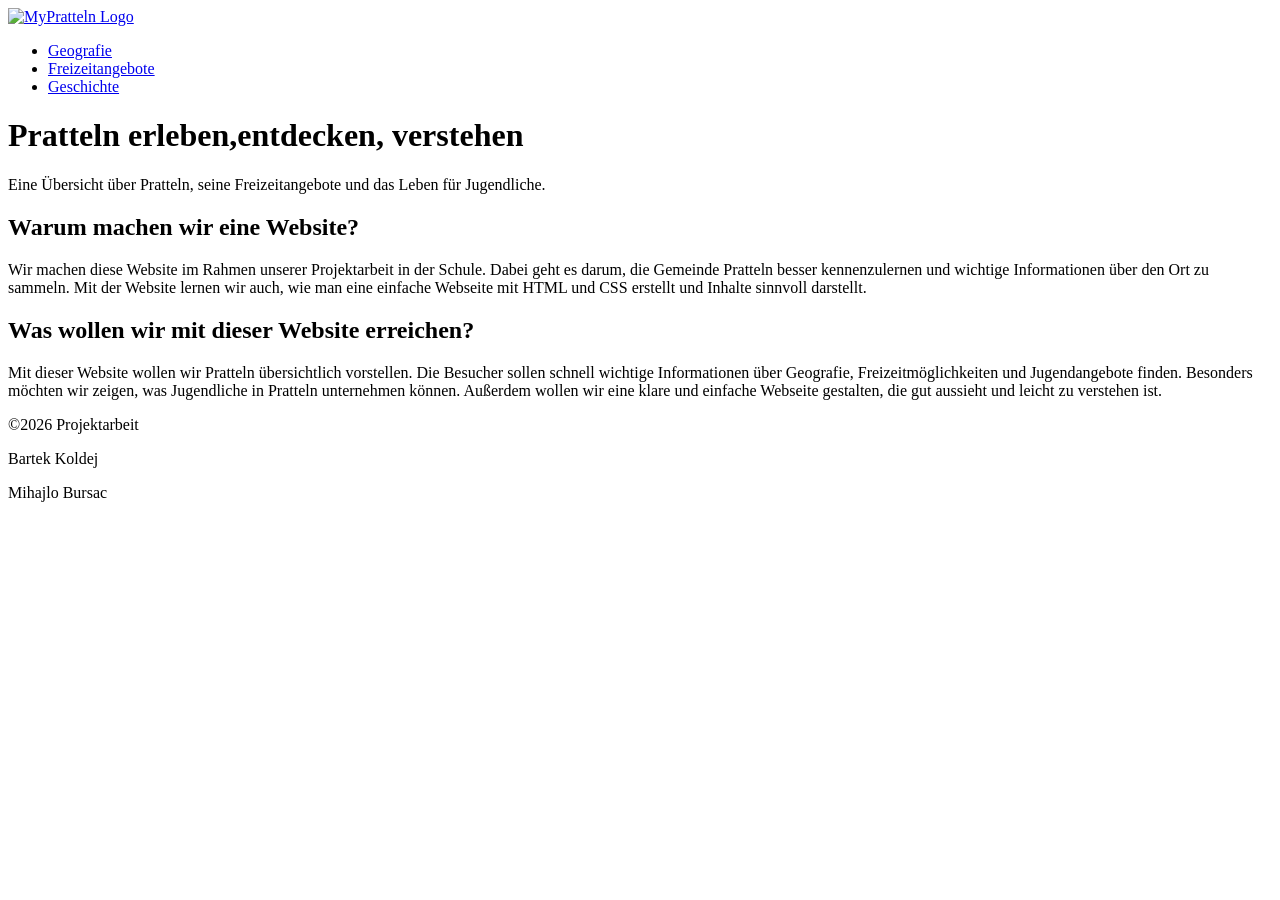
==== index.html @ fc2c0537 "Rename Index.html to index.html" ====
<!DOCTYPE html>
<html lang="de">
<head>
    <meta charset="UTF-8">
    <meta name="viewport" content="width=device-width, initial-scale=1.0">
    <title>MyPratteln</title>
    <link rel="stylesheet" href="stylesheet.css">
    <link rel="icon" href="Images.html/favicon_pratteln.png" type="png">
</head>
<body>
<header>
    <a class="logo" href="Home.html"><img src="Images.html/MyPratteln_Logo.png" alt="MyPratteln Logo" width="280"></a>
        <nav>
            <div>
                <ul class="nav_links">
                    <li><a href="Geografie.html">Geografie</a></li>
                    <li><a href="Freizeit.html">Freizeitangebote</a></li>
                    <li><a href="Geschichte.html">Geschichte</a></li>
                 </ul>
            </div>
        </nav>
</header>
<div class="hero-section">
    <div class="hero-content">
        <h1><span>Pratteln</span> erleben,entdecken, verstehen</h1>
        <p>Eine Übersicht über Pratteln, seine Freizeitangebote und das Leben für Jugendliche.</p>
    </div>
</div>
<div id="Infos">
    <h2>Warum machen wir eine Website?</h2>
    <p>Wir machen diese Website im Rahmen unserer Projektarbeit in der Schule. Dabei geht es darum, die Gemeinde Pratteln besser kennenzulernen und wichtige Informationen über den Ort zu sammeln. Mit der Website lernen wir auch, wie man eine einfache Webseite mit HTML und CSS erstellt und Inhalte sinnvoll darstellt.</p>

    <h2>Was wollen wir mit dieser Website erreichen?</h2>
    <p>Mit dieser Website wollen wir Pratteln übersichtlich vorstellen. Die Besucher sollen schnell wichtige Informationen über Geografie, Freizeitmöglichkeiten und Jugendangebote finden. Besonders möchten wir zeigen, was Jugendliche in Pratteln unternehmen können. Außerdem wollen wir eine klare und einfache Webseite gestalten, die gut aussieht und leicht zu verstehen ist.</p>
</div>
<footer class="footer">
    <p>©2026 Projektarbeit</p>
    <p>Bartek Koldej</p>
    <p>Mihajlo Bursac</p>
</footer>
</body>
</html>
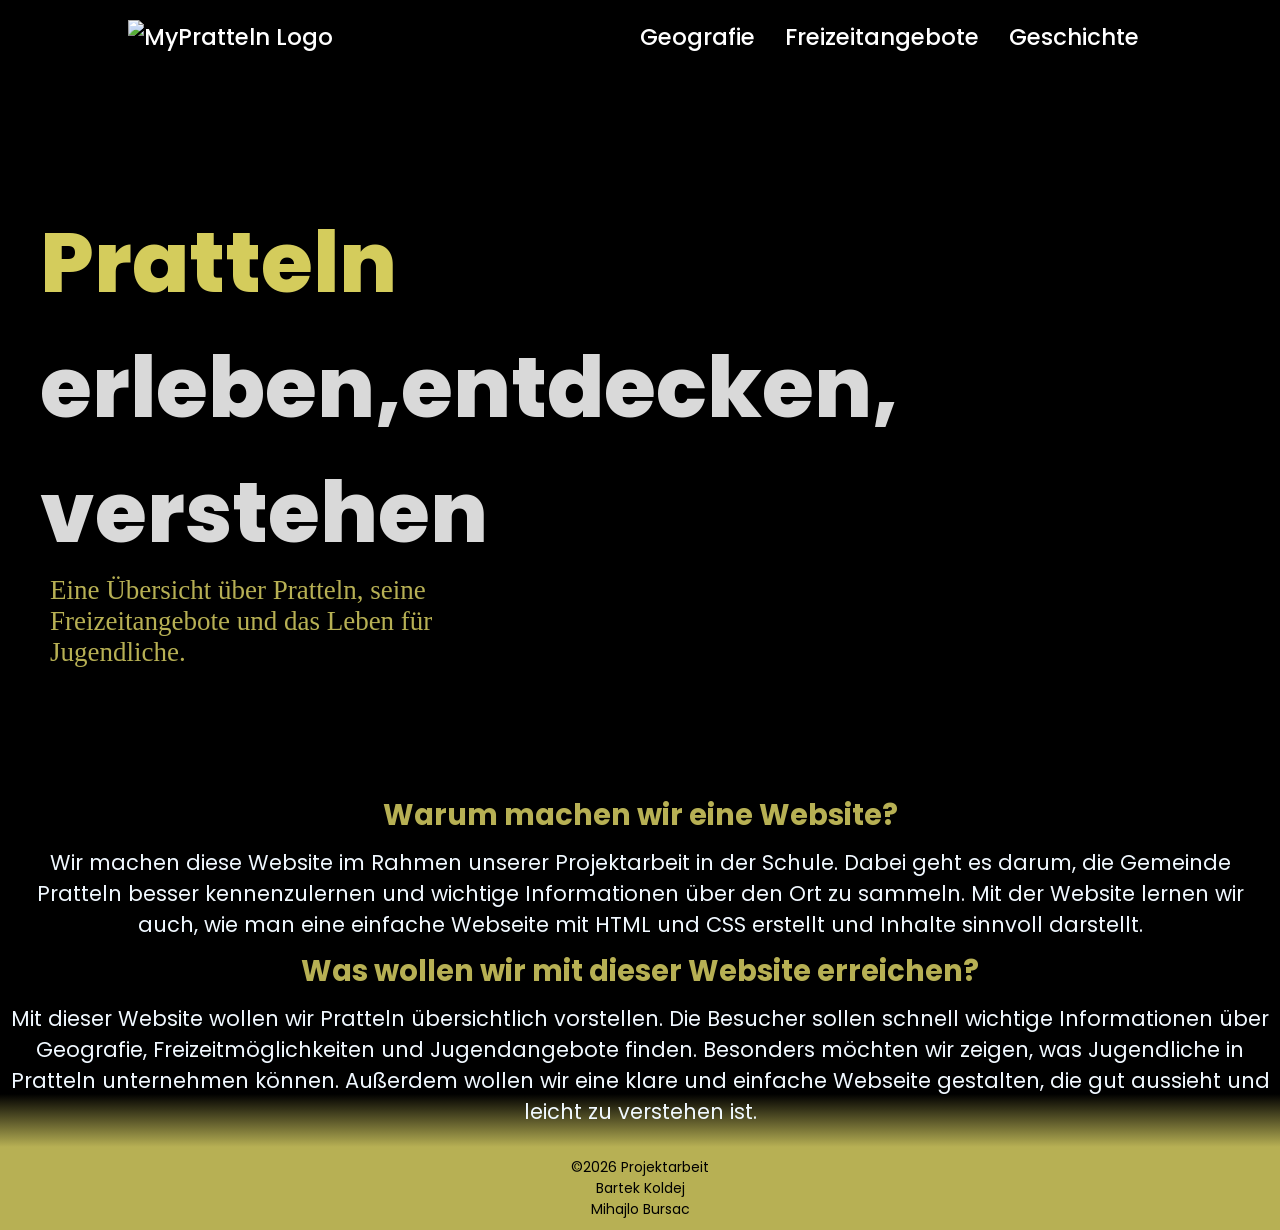
==== commit a66a3f27: "Update index.html" ====
--- a/index.html
+++ b/index.html
@@ -9,7 +9,7 @@
 </head>
 <body>
 <header>
-    <a class="logo" href="Home.html"><img src="Images.html/MyPratteln_Logo.png" alt="MyPratteln Logo" width="280"></a>
+    <a class="logo" href="index.html"><img src="Images.html/MyPratteln_Logo.png" alt="MyPratteln Logo" width="280"></a>
         <nav>
             <div>
                 <ul class="nav_links">
--- a/stylesheet.css
+++ b/stylesheet.css
@@ -0,0 +1,206 @@
+@import url('https://fonts.googleapis.com/css2?family=Stack+Sans+Headline:wght@200..700&display=swap');
+@import url('https://fonts.googleapis.com/css2?family=Poppins:ital,wght@0,100;0,200;0,300;0,400;0,500;0,600;0,700;0,800;0,900;1,100;1,200;1,300;1,400;1,500;1,600;1,700;1,800;1,900&family=Stack+Sans+Headline:wght@200..700&display=swap');
+*{
+    box-sizing: border-box;
+    margin: 0;
+    padding: 0;
+}
+body{
+    background-color: rgb(0, 0, 0);
+}
+li, a, button{
+    font-family: "Poppins", sans-serif;
+    font-weight: 500;
+    font-size: 23px;
+    color: white;
+    text-decoration: none;
+}
+.logo{
+    margin-right: auto;
+    cursor: pointer;
+    
+}
+.logo :hover{
+    opacity: 0.7;
+}
+header{
+    display: flex;
+    justify-content: flex-end;
+    align-items: center;
+    padding: 20px 10%;
+}
+.nav_links{
+    list-style: none;
+}
+.nav_links li{
+    display: inline-block;
+    padding: 0px 13px;
+}
+.nav_links li a{
+    transition: all 0.3s ease 0s;
+}
+.nav_links li a:hover{
+    color: rgb(183, 176, 84);
+}
+.hero-section {
+  width: 100%;
+  height: 80vh;
+
+  background-image:
+  linear-gradient(
+  to bottom,
+  rgba(0, 0, 0, 0.1),
+  rgba(0, 0, 0, 0.5),
+  rgba(0, 0, 0, 1)
+    ),
+    url("Images.html/Pratteln_Image.jpg");
+
+  background-repeat: no-repeat;
+  background-size: cover;
+  background-position: center;
+
+  display: flex;
+  align-items: center;
+}
+.hero-section h1{
+    font-family: "Poppins";
+    font-weight: 800;
+    width: 350px;
+    font-size: 84px;
+    align-items: center;
+    color: rgba(255, 255, 255, 0.85);
+    padding-left: 40px;
+
+    
+}
+span{
+    color: rgb(212, 204, 92);
+}
+.hero-section p{
+    font-family: "Stack+Sans+Headline";
+    font-weight: 300;
+    font-size: 27px;
+    width: 500px;
+    align-items: center;
+    color: rgb(183, 176, 84);
+    padding-left: 50px;
+}
+#Infos{
+  background:
+    linear-gradient(
+    to bottom,
+    black 85%,
+    rgb(183, 176, 84)
+  );
+  padding-bottom: 10px;
+}
+#Infos h2{
+    font-family: "Poppins";
+    font-size: 29px;
+    text-align: center;
+    color: rgb(183, 176, 84);
+}
+#Infos p{
+    font-family: "Poppins";
+    font-size: 21px;
+    color: aliceblue;
+    text-align: center;
+    padding: 10px;
+}
+footer{
+    background-color: rgb(183, 176, 84);
+    font-family: "Poppins";
+    color: rgb(0, 0, 0);
+    text-align: center;
+    padding: 10px;
+    font-size: 14px;
+}
+.map{
+    max-width: 900px;
+    margin: 0 auto;
+    padding: 100px;
+}
+.container{
+    display: flex;
+    justify-content: center;
+    flex-wrap: wrap;
+}
+.card{
+    background-color: rgb(35, 35, 35);
+    width: 320px;
+    height: 600px;
+    margin: 20px;
+    border-radius: 15px;
+}
+.card-image{
+    height: 180px;
+    margin-bottom: 15px;
+    background-size: cover;
+    border-radius: 15px 15px 0 0;
+}
+.Sandi{
+    background-image: url(Images.html/Sandgrube_Image.jpg);
+}
+.Jugi{
+    background-image: url(Images.html/Jugi_pratteln.jpg);
+}
+.Sport{
+    background-image: url(Images.html/Sport_pratteln.jpg);
+}
+.wandern{
+    background-image: url(Images.html/pratteln-muttenz.jpg);
+}
+.Fc{
+    background-image: url(Images.html/FC_Pratteln.jpg);
+}
+.card h2{
+    padding: 10px;
+    font-family: "Poppins";
+    font-size: 24px;
+    color: rgb(255, 255, 255);
+}
+.card p{
+    padding: 10px;
+    font-family: "Poppins";
+    font-size: 18px;
+    color: rgb(255, 255, 255);
+}
+.card:hover{
+    cursor: pointer;
+    transform: scale(1.03);
+    transition: all 0.4s ease;
+}
+.aqua{
+    background-image: url(Images.html/Aqua.webp);
+}
+.Geschichte{
+    font-family: "Poppins";
+    color: aliceblue;
+      background:
+    linear-gradient(
+    to bottom,
+    black 50%,
+    rgb(183, 176, 84)
+  );
+  padding-bottom: 10px;
+  background-image: linear-gradient(
+  rgba(0,0,0,0.6),
+  rgba(0,0,0,0.8)
+  
+  ), url(Images.html/Geschichte_pratteln.jpg);
+  border-image-width: 100%;
+  background-repeat: no-repeat;
+  background-size: cover;
+  background-position: center;
+}
+.Geschichte h2{
+font-size: 30px;
+color: rgb(203, 196, 94);
+padding-bottom: 14px;
+padding-left: 17px;
+}
+.Geschichte p{
+    font-size: 23px;
+    padding-left: 17px;
+    padding-right: 17px;
+}
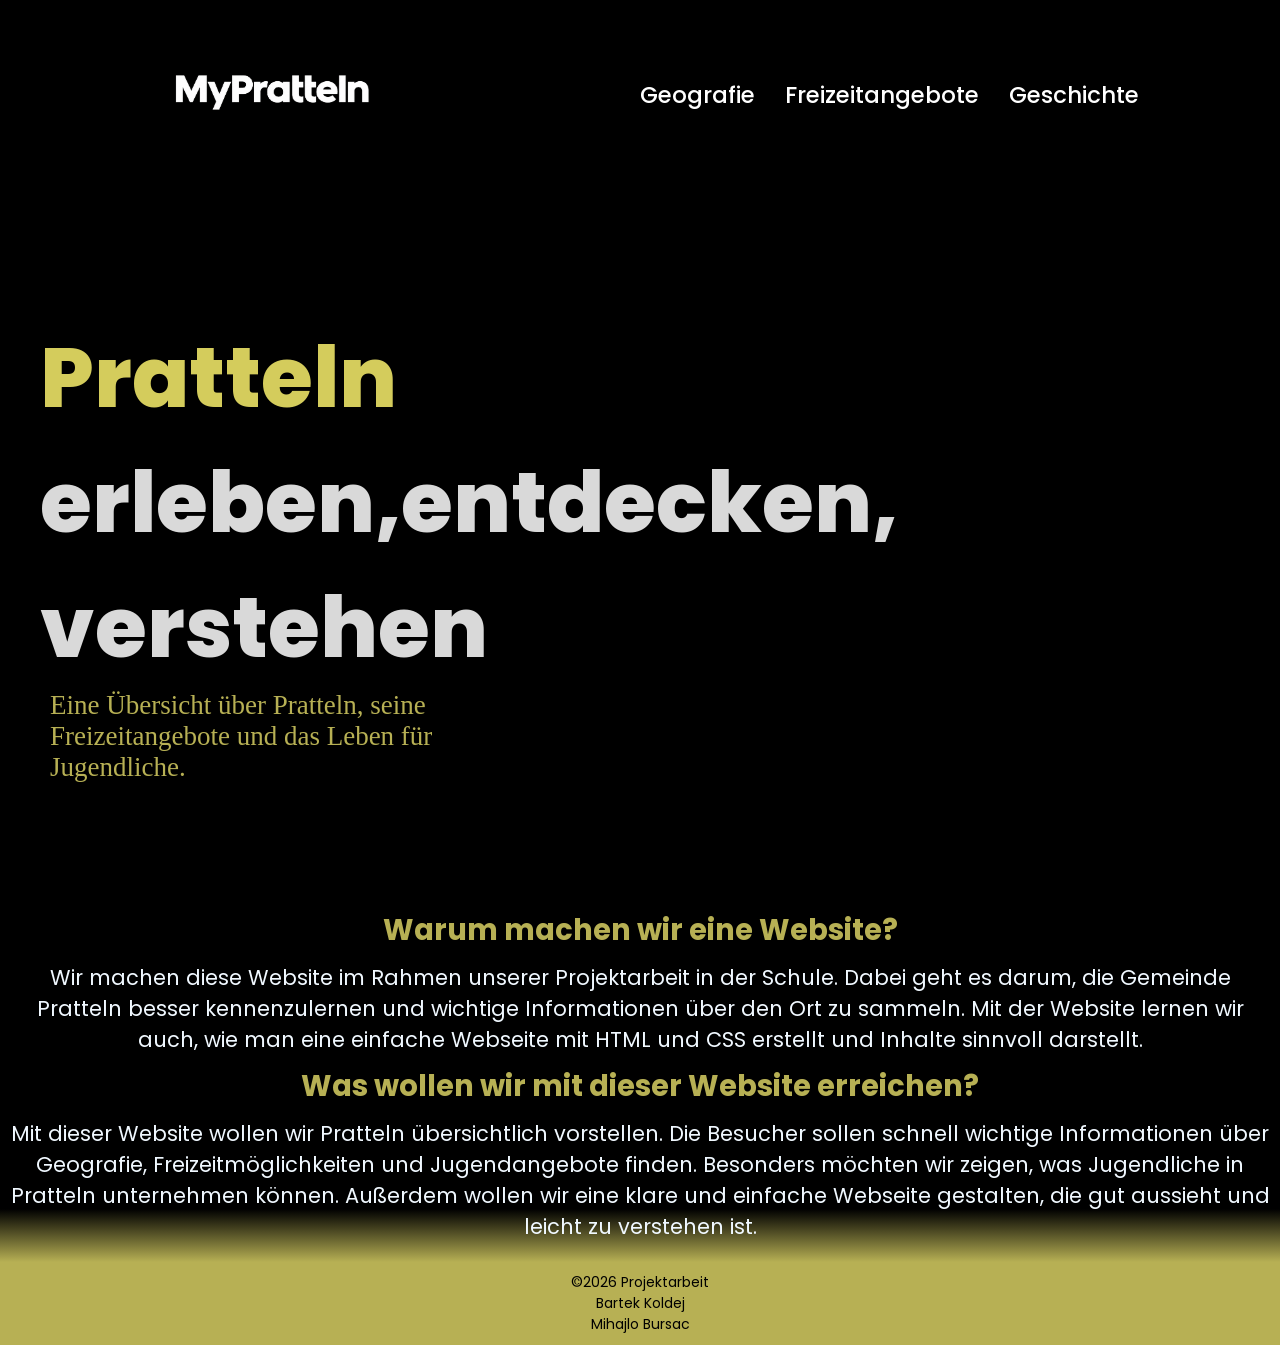
==== commit 187c382a: "Update index.html" ====
--- a/index.html
+++ b/index.html
@@ -5,11 +5,11 @@
     <meta name="viewport" content="width=device-width, initial-scale=1.0">
     <title>MyPratteln</title>
     <link rel="stylesheet" href="stylesheet.css">
-    <link rel="icon" href="Images.html/favicon_pratteln.png" type="png">
+    <link rel="icon" href="Images/favicon_pratteln.png" type="png">
 </head>
 <body>
 <header>
-    <a class="logo" href="index.html"><img src="Images.html/MyPratteln_Logo.png" alt="MyPratteln Logo" width="280"></a>
+    <a class="logo" href="index.html"><img src="Images/MyPratteln_Logo.png" alt="MyPratteln Logo" width="280"></a>
         <nav>
             <div>
                 <ul class="nav_links">
